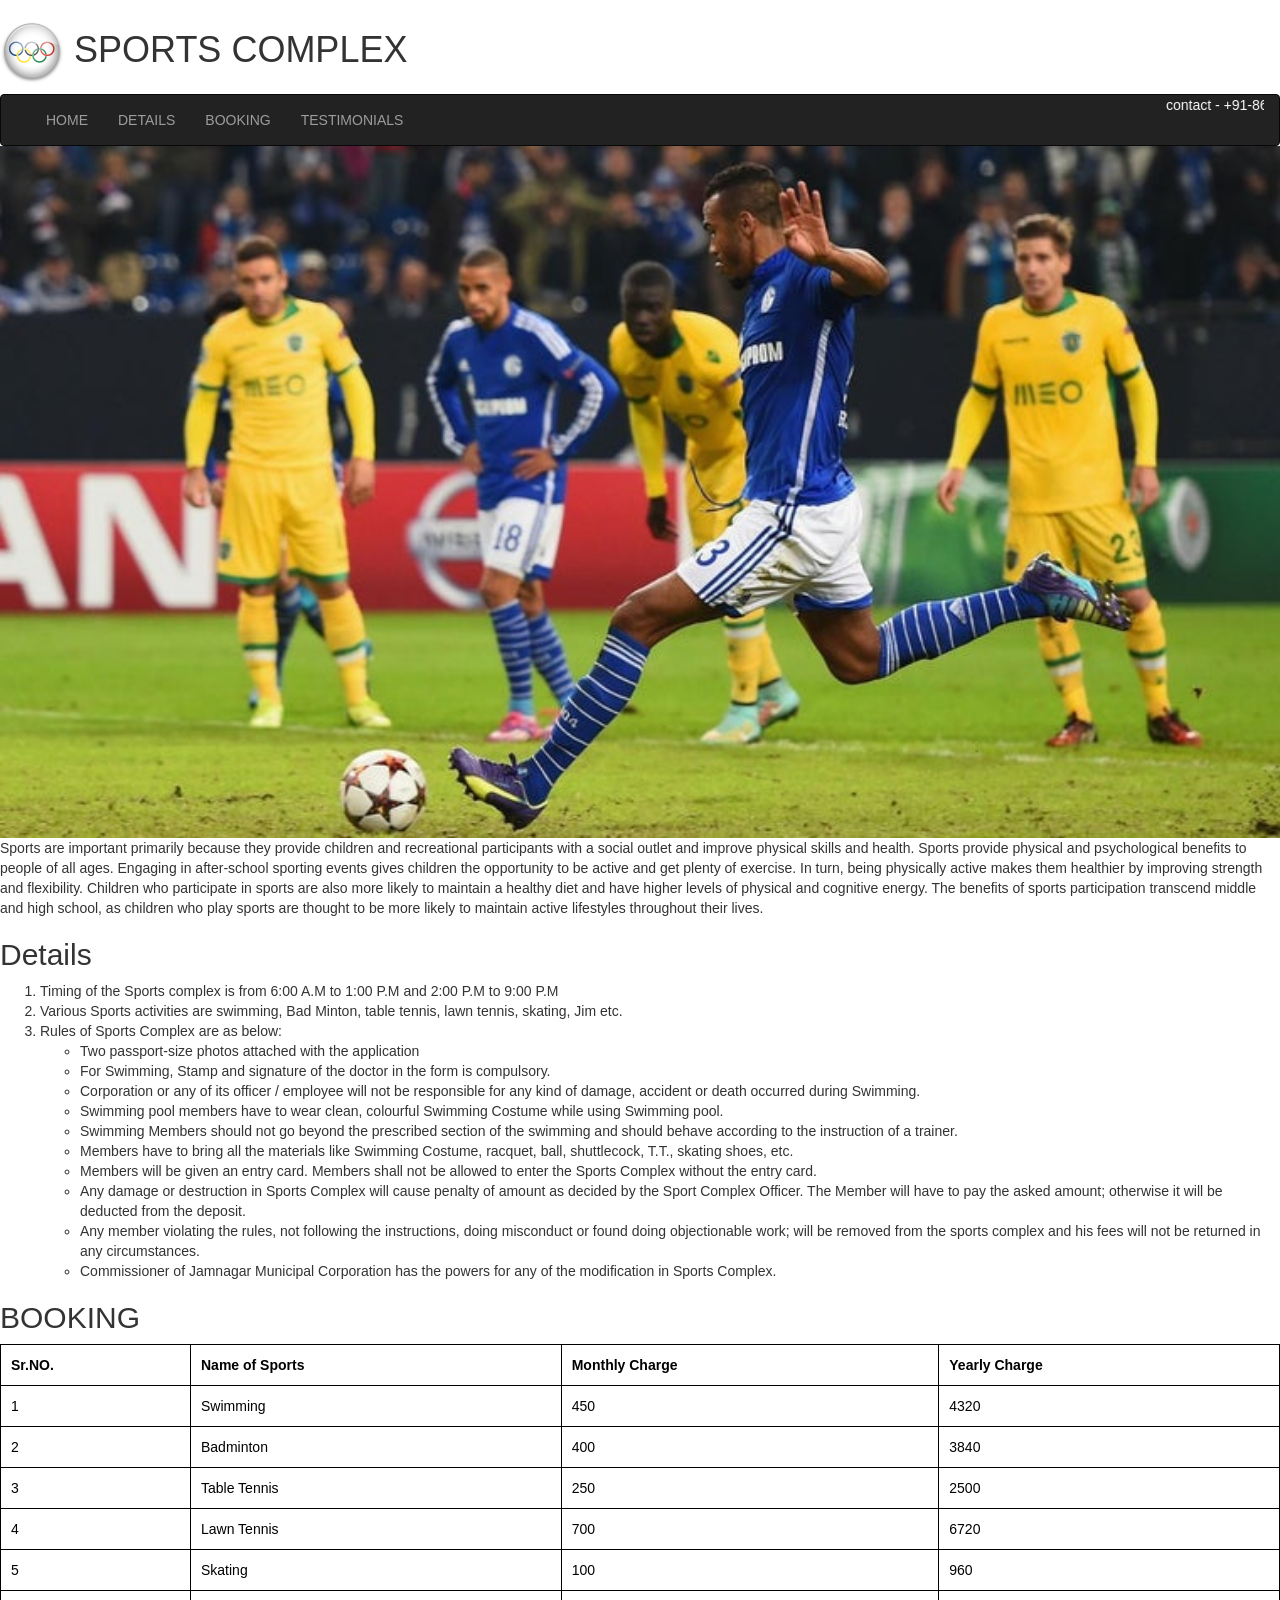
==== sports.html @ f70f38ce "Done" ====
<!DOCTYPE html>
<html>
<head>
  <title>SPORTS</title>
  <meta charset="utf-8">
  <meta name="viewport" content="width=device-width, initial-scale=1">
  <link rel="stylesheet" href="https://maxcdn.bootstrapcdn.com/bootstrap/3.4.0/css/bootstrap.min.css">
  <style>
  * {
  box-sizing: border-box;
  }
  body {
    position: relative;
  }
  .affix {
    top:0;
    width: 100%;
    z-index: 9999 !important;
  }
  .navbar {
    margin-bottom: 0px;
  }
  .affix ~ .container-fluid {
   position: relative;
   top: 50px;
  }


.hero-text {
  text-align: center;
  font-size: 20px;
  position: absolute;
  top: 50%;
  left: 50%;
  transform: translate(-50%, -50%);
  background-color: black;
  background:transparent;
  background: rgb(0, 0, 0);
  background: rgba(0, 0, 0, 0.5);
  color: #bfbfbf;
  width: 100%;
  padding: 20px;
}

#games
{
  border-collapse: collapse;
  width:100%;
  color:black;
  border:1px solid,black;
}
#games th
{
  padding:10px;
  border:1px solid black;
}
#games td
{
  padding:10px;
  border:1px solid black;
}

  </style>
</head>
<h1>
<img src=logo.jpg height=5% width=5%>
 SPORTS COMPLEX</h1>
<center>
<body data-spy="scroll" data-target=".navbar" data-offset="450" >
<nav class="navbar navbar-inverse" data-spy="affix" data-offset-top="" >
  <div class="container-fluid">
    <div class="navbar-header">
        <button type="button" class="navbar-toggle" data-toggle="collapse" data-target="#myNavbar">
          <span class="icon-bar"></span>
          <span class="icon-bar"></span>
          <span class="icon-bar"></span>
        </button>
    </div>
    <div>
      <div class="collapse navbar-collapse" id="myNavbar">
        <ul class="nav navbar-nav">
          <li><a href="sports.html" name="home">HOME</a></li>
          <li><a href="#details">DETAILS</a></li>
          <li><a href="#booking">BOOKING</a></li>
          <li><a href="#testimonials">TESTIMONIALS</a></li>
          </ul>
          <ul class="nav navbar-nav navbar-right">
          <li><marquee ><font color="White">contact - +91-8699772490 / sportscomplex@gmail.com</font></marquee></li>
          </ul>
	  </div>
  	</div>
  </div>
</nav>
</center>
<div>
    <img src=sports.jpg width=100%>
    Sports are important primarily because they provide children and recreational participants with a social outlet and improve physical skills and health. Sports provide physical and psychological benefits to people of all ages.

Engaging in after-school sporting events gives children the opportunity to be active and get plenty of exercise. In turn, being physically active makes them healthier by improving strength and flexibility. Children who participate in sports are also more likely to maintain a healthy diet and have higher levels of physical and cognitive energy. The benefits of sports participation transcend middle and high school, as children who play sports are thought to be more likely to maintain active lifestyles throughout their lives.
  </div>
  <div id=details>
    <h2>Details</h2>
<ol>
  <li>Timing of the Sports complex is from 6:00 A.M to 1:00 P.M and 2:00 P.M to 9:00 P.M</li>
  <li>Various Sports activities are swimming, Bad Minton, table tennis, lawn tennis, skating, Jim etc.</li>
  <li>Rules of Sports Complex are as below:
    <ul>
      <li>Two passport-size photos attached with the application</li>
      <li>For Swimming, Stamp and signature of the doctor in the form is compulsory.</li>
      <li>Corporation or any of its officer / employee will not be responsible for any kind of damage, accident or death occurred during Swimming.</li>
      <li>Swimming pool members have to wear clean, colourful Swimming Costume while using Swimming pool.</li>
      <li>Swimming Members should not go beyond the prescribed section of the swimming and should behave according to the instruction of a trainer.</li>
      <li>Members have to bring all the materials like Swimming Costume, racquet, ball, shuttlecock, T.T., skating shoes, etc.</li>
      <li>Members will be given an entry card. Members shall not be allowed to enter the Sports Complex without the entry card.</li>
      <li>Any damage or destruction in Sports Complex will cause penalty of amount as decided by the Sport Complex Officer. The Member will have to pay the asked amount; otherwise it will be deducted from the deposit.</li>
      <li>Any member violating the rules, not following the instructions, doing misconduct or found doing objectionable work; will be removed from the sports complex and his fees will not be returned in any circumstances.</li>
      <li>Commissioner of Jamnagar Municipal Corporation has the powers for any of the modification in Sports Complex. </li>
      </ul>
      </li>
      </ol>
      </div>
      <div id="booking">
        <h2>BOOKING</h2>
        <table id="games">
          <tr>
            <th>Sr.NO.</th>
            <th>Name of Sports</th>
            <th>Monthly Charge</th>
            <th>Yearly Charge</th>
        </tr>

          <tr>
            <td>1</td>
            <td>Swimming</td>
            <td>450</td>
            <td>4320</td></tr>

            <tr>
              <td>2</td>
              <td>Badminton</td>
              <td>400</td>
              <td>3840</td></tr>

              <tr>
                <td>3</td>
                <td>Table Tennis</td>
                <td>250</td>
                <td>2500</td></tr>

                <tr>
                  <td>4</td>
                  <td>Lawn Tennis</td>
                  <td>700</td>
                  <td>6720</td></tr>

                  <tr>
                    <td>5</td>
                    <td>Skating</td>
                    <td>100</td>
                    <td>960</td></tr>


                    <tr>
                      <td>6</td>
                      <td>Gym</td>
                      <td>500</td>
                      <td>4800</td></tr>
</table>
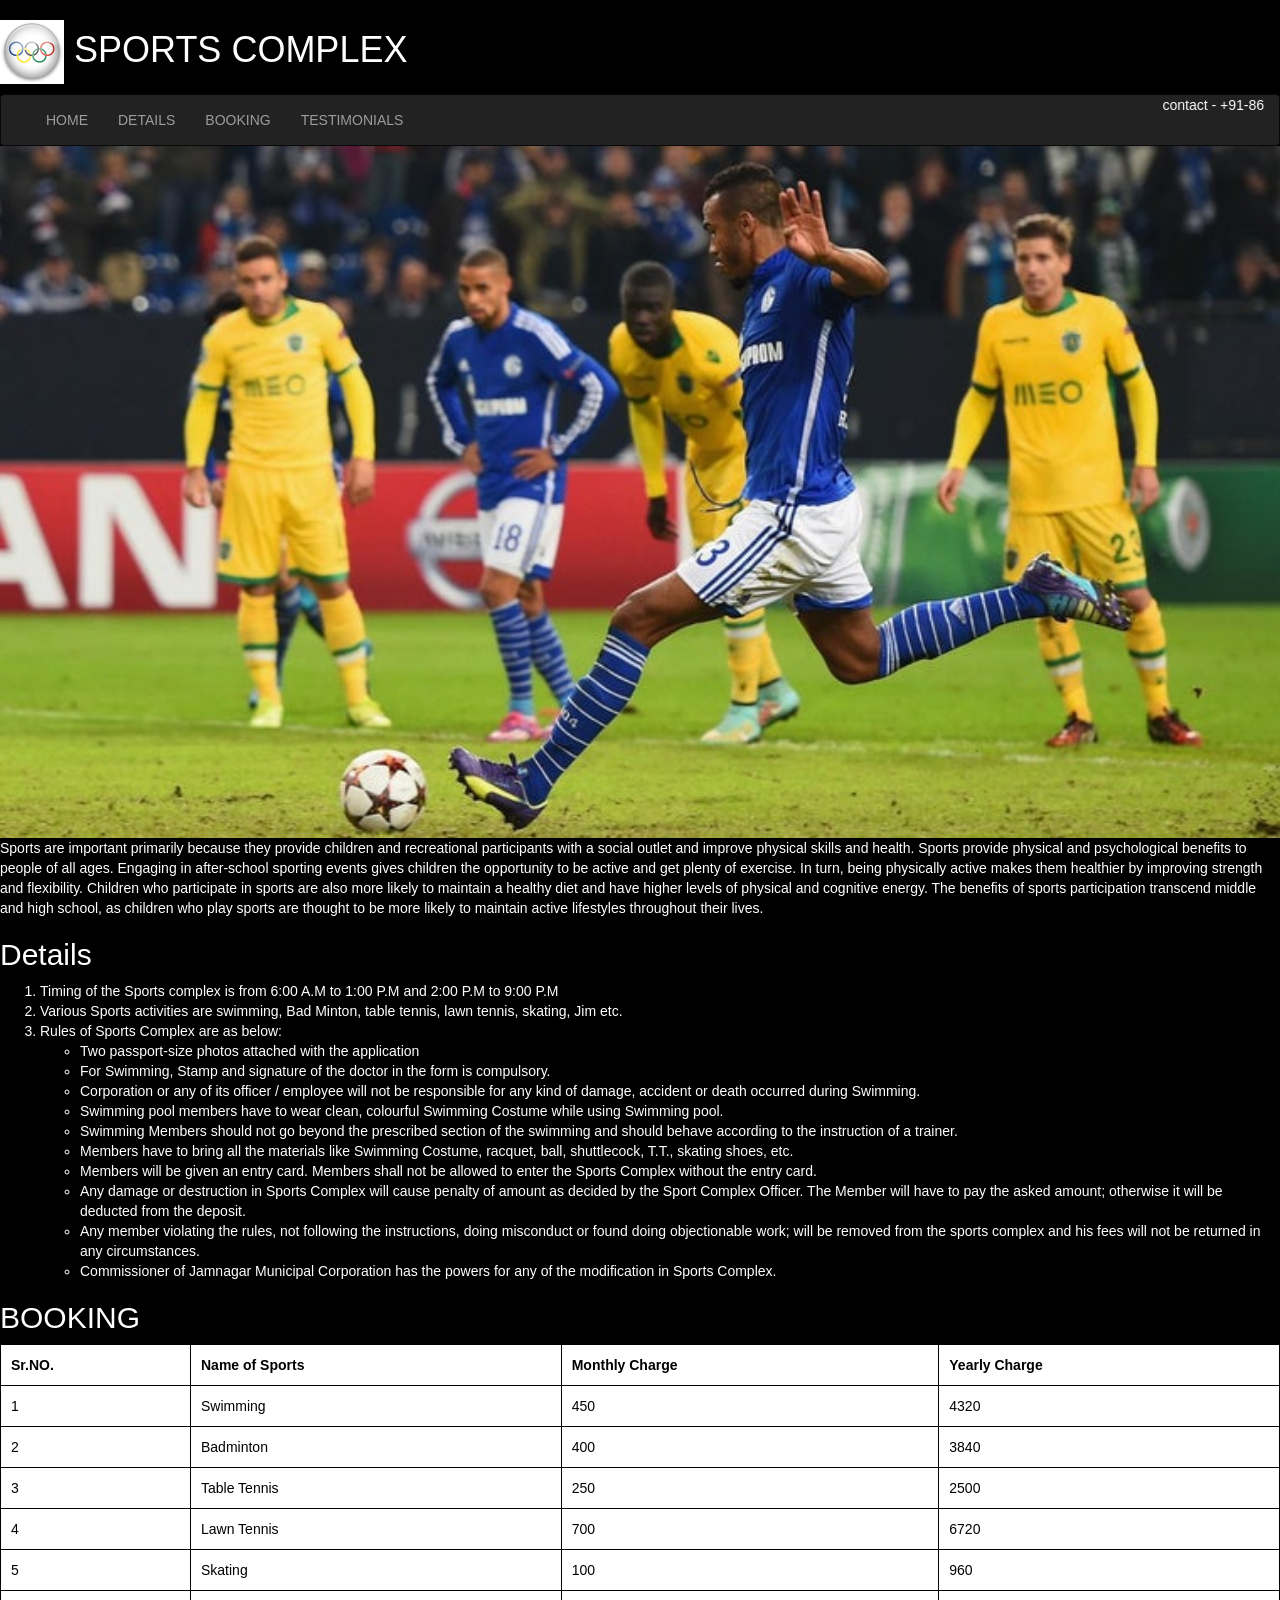
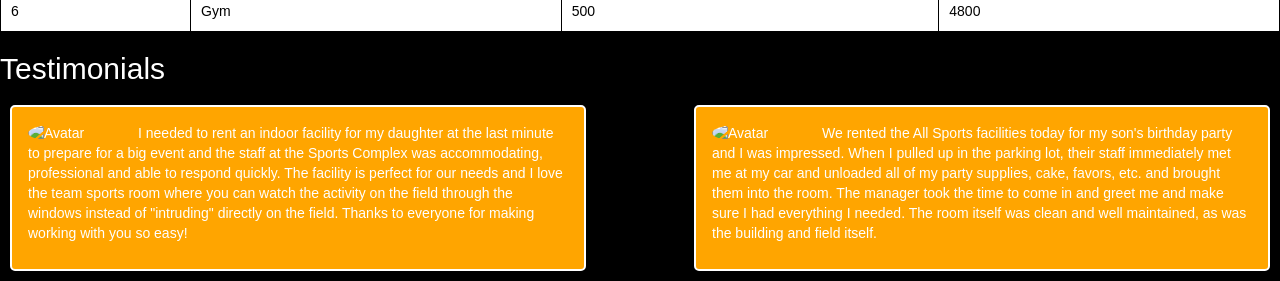
==== commit 1827ada2: "Commit" ====
--- a/sports.html
+++ b/sports.html
@@ -8,9 +8,13 @@
   <style>
   * {
   box-sizing: border-box;
+
+  color:white;
   }
   body {
     position: relative;
+    background-color: Black;
+    color:white;
   }
   .affix {
     top:0;
@@ -47,26 +51,119 @@
   border-collapse: collapse;
   width:100%;
   color:black;
-  border:1px solid,black;
+  border:1px solid black;
+  Background-color: white;
 }
 #games th
 {
   padding:10px;
+  color:black;
   border:1px solid black;
+  Background-color: white;
 }
 #games td
 {
   padding:10px;
+  color:black;
   border:1px solid black;
-}
-
+  Background-color: white;
+}
+#home
+{
+  background-color: Black;
+  color:white
+}
+.container1 {
+border: 2px solid white;
+background-color: orange;
+
+border-radius: 5px;
+padding: 16px;
+margin: 10px;
+float: left;
+width: 45%;
+    height: 100%;
+}
+
+.container1::after {
+content: "";
+clear: both;
+display: table;
+}
+
+.container1 img {
+float: left;
+margin-right: 20px;
+border-radius: 50%;
+}
+
+.container1 span {
+font-size: 20px;
+margin-right: 15px;
+color: black;
+}
+
+@media (max-width: 500px) {
+.container1 {
+text-align: center;
+}
+.container1 img {
+margin: auto;
+float: none;
+display: block;
+}
+
+
+}
+
+.container3 {
+border: 2px solid white;
+background-color: orange;
+border-radius: 5px;
+padding: 16px;
+margin: 10px;
+float: right;
+width: 45%;
+  height: 100%;
+}
+
+.container3::after {
+content: "";
+clear: both;
+display: table;
+}
+
+.container3 img {
+float: left;
+margin-right: 20px;
+border-radius: 50%;
+}
+
+.container3 span {
+font-size: 20px;
+color: black;
+margin-right: 15px;
+}
+
+@media (max-width: 500px) {
+.container3 {
+text-align: center;
+}
+.container3 img {
+margin: auto;
+float: none;
+display: block;
+}
+
+
+}
   </style>
 </head>
+<body data-spy="scroll" data-target=".navbar" data-offset="450" >
 <h1>
 <img src=logo.jpg height=5% width=5%>
  SPORTS COMPLEX</h1>
 <center>
-<body data-spy="scroll" data-target=".navbar" data-offset="450" >
 <nav class="navbar navbar-inverse" data-spy="affix" data-offset-top="" >
   <div class="container-fluid">
     <div class="navbar-header">
@@ -79,7 +176,7 @@
     <div>
       <div class="collapse navbar-collapse" id="myNavbar">
         <ul class="nav navbar-nav">
-          <li><a href="sports.html" name="home">HOME</a></li>
+          <li><a href=#home>HOME</a></li>
           <li><a href="#details">DETAILS</a></li>
           <li><a href="#booking">BOOKING</a></li>
           <li><a href="#testimonials">TESTIMONIALS</a></li>
@@ -91,9 +188,9 @@
   	</div>
   </div>
 </nav>
+<img src=sports.jpg width=100%>
 </center>
-<div>
-    <img src=sports.jpg width=100%>
+<div id=home>
     Sports are important primarily because they provide children and recreational participants with a social outlet and improve physical skills and health. Sports provide physical and psychological benefits to people of all ages.
 
 Engaging in after-school sporting events gives children the opportunity to be active and get plenty of exercise. In turn, being physically active makes them healthier by improving strength and flexibility. Children who participate in sports are also more likely to maintain a healthy diet and have higher levels of physical and cognitive energy. The benefits of sports participation transcend middle and high school, as children who play sports are thought to be more likely to maintain active lifestyles throughout their lives.
@@ -166,3 +263,17 @@
                       <td>500</td>
                       <td>4800</td></tr>
 </table>
+<div id="testimonials">
+<h2>Testimonials</h2>
+
+         <div class="container1">
+ <img src="images.jpg" alt="Avatar" style="width:90px">
+ <p><font color="black">I needed to rent an indoor facility for my daughter at the last minute to prepare for a big event and the staff at the Sports Complex was accommodating, professional and able to respond quickly. The facility is perfect for our needs and I love the team sports room where you can watch the activity on the field through the windows instead of "intruding" directly on the field.
+Thanks to everyone for making working with you so easy!</font></p>
+</div>
+
+   <div class="container3">
+ <img src="download.jpg" alt="Avatar" style="width:90px">
+ <p><font color="black">We rented the All Sports facilities today for my son's birthday party and I was impressed. When I pulled up in the parking lot, their staff immediately met me at my car and unloaded all of my party supplies, cake, favors, etc. and brought them into the room. The manager took the time to come in and greet me and make sure I had everything I needed. The room itself was clean and well maintained, as was the building and field itself.</p>
+</font>   </div>
+           </div>
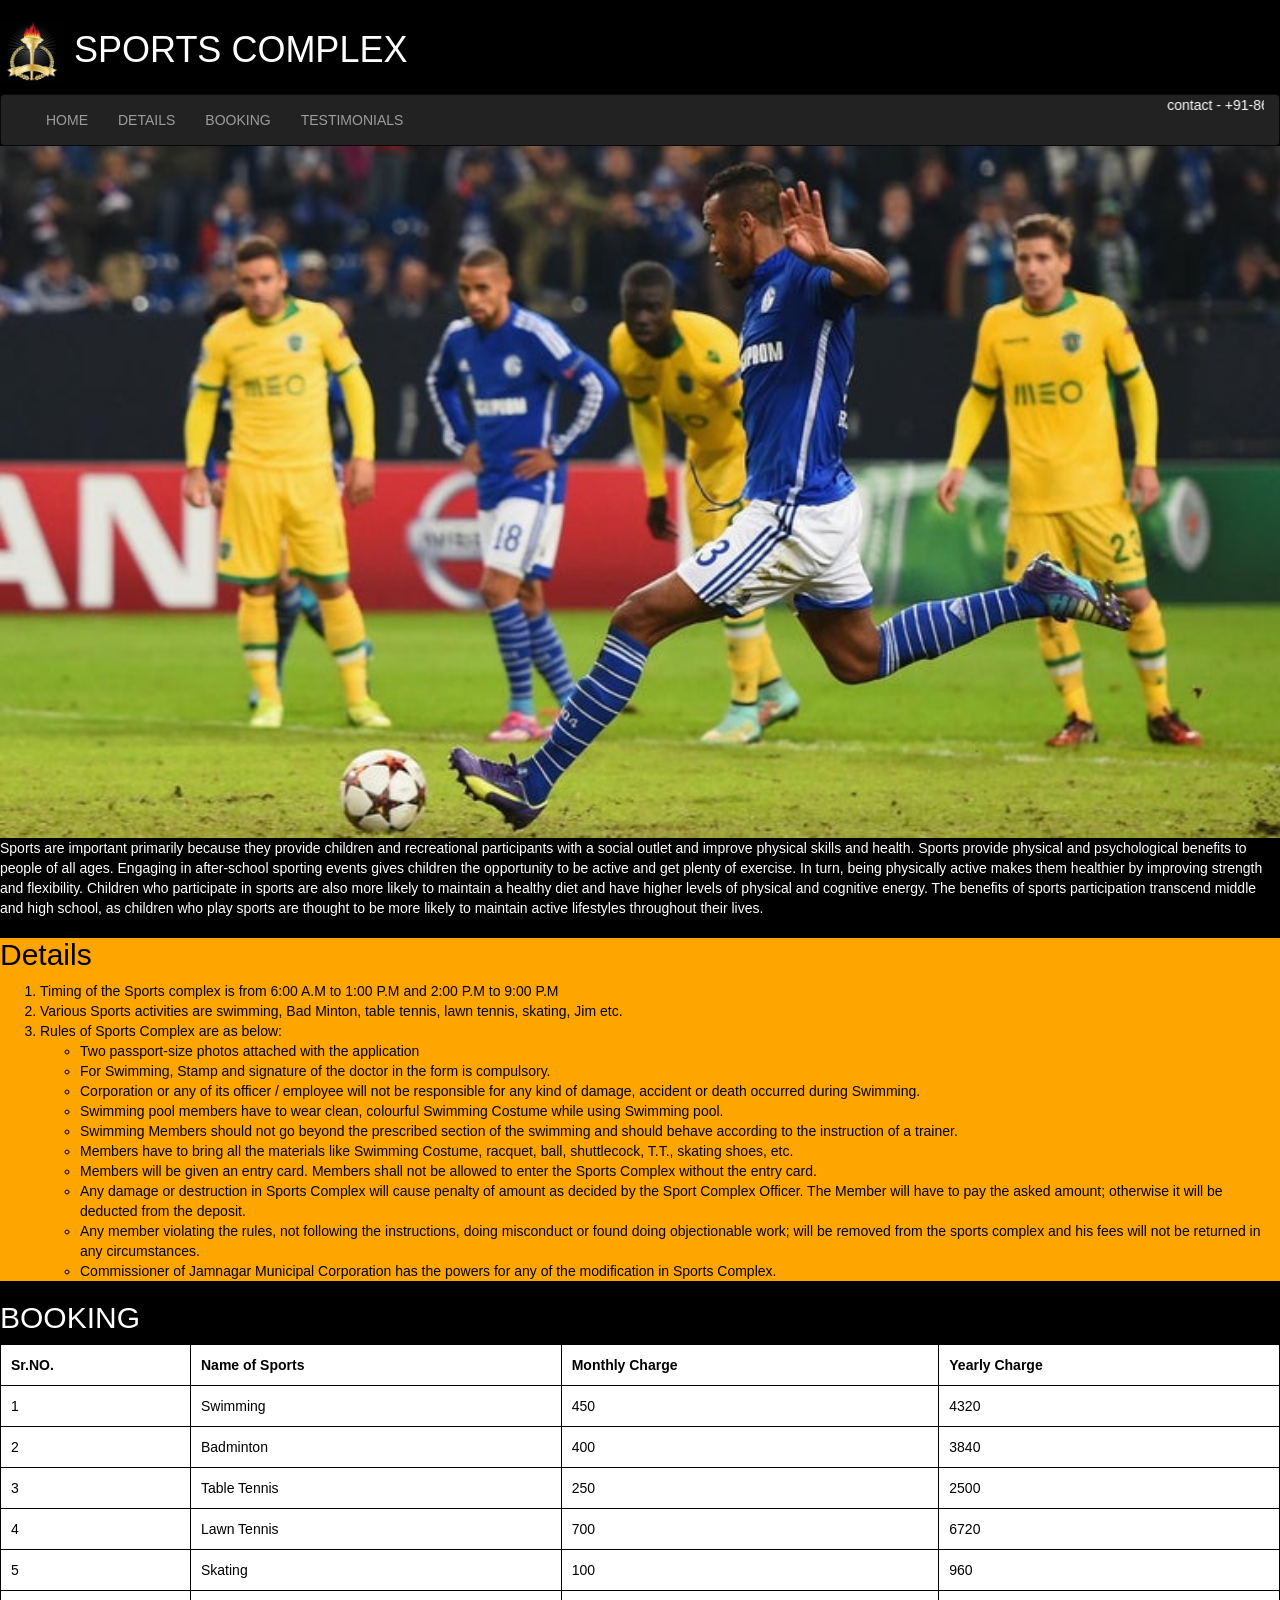
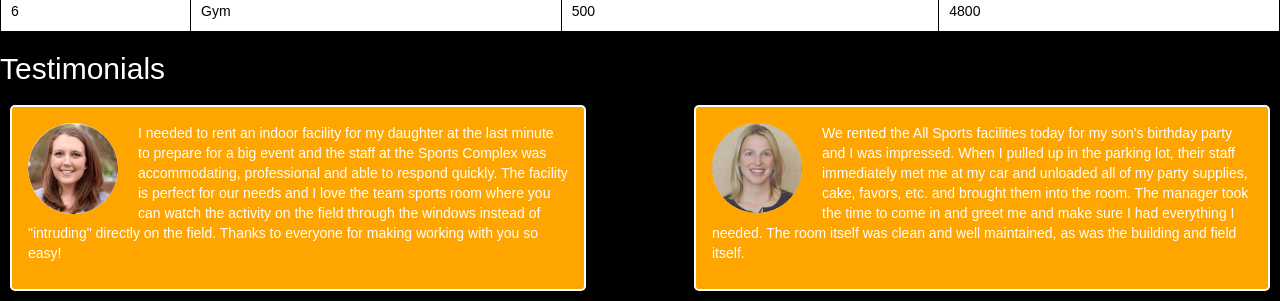
==== commit bd24e2ed: "sports club site created successfully" ====
--- a/sports.html
+++ b/sports.html
@@ -5,159 +5,8 @@
   <meta charset="utf-8">
   <meta name="viewport" content="width=device-width, initial-scale=1">
   <link rel="stylesheet" href="https://maxcdn.bootstrapcdn.com/bootstrap/3.4.0/css/bootstrap.min.css">
-  <style>
-  * {
-  box-sizing: border-box;
+  <link rel="stylesheet" href="sports.css">
 
-  color:white;
-  }
-  body {
-    position: relative;
-    background-color: Black;
-    color:white;
-  }
-  .affix {
-    top:0;
-    width: 100%;
-    z-index: 9999 !important;
-  }
-  .navbar {
-    margin-bottom: 0px;
-  }
-  .affix ~ .container-fluid {
-   position: relative;
-   top: 50px;
-  }
-
-
-.hero-text {
-  text-align: center;
-  font-size: 20px;
-  position: absolute;
-  top: 50%;
-  left: 50%;
-  transform: translate(-50%, -50%);
-  background-color: black;
-  background:transparent;
-  background: rgb(0, 0, 0);
-  background: rgba(0, 0, 0, 0.5);
-  color: #bfbfbf;
-  width: 100%;
-  padding: 20px;
-}
-
-#games
-{
-  border-collapse: collapse;
-  width:100%;
-  color:black;
-  border:1px solid black;
-  Background-color: white;
-}
-#games th
-{
-  padding:10px;
-  color:black;
-  border:1px solid black;
-  Background-color: white;
-}
-#games td
-{
-  padding:10px;
-  color:black;
-  border:1px solid black;
-  Background-color: white;
-}
-#home
-{
-  background-color: Black;
-  color:white
-}
-.container1 {
-border: 2px solid white;
-background-color: orange;
-
-border-radius: 5px;
-padding: 16px;
-margin: 10px;
-float: left;
-width: 45%;
-    height: 100%;
-}
-
-.container1::after {
-content: "";
-clear: both;
-display: table;
-}
-
-.container1 img {
-float: left;
-margin-right: 20px;
-border-radius: 50%;
-}
-
-.container1 span {
-font-size: 20px;
-margin-right: 15px;
-color: black;
-}
-
-@media (max-width: 500px) {
-.container1 {
-text-align: center;
-}
-.container1 img {
-margin: auto;
-float: none;
-display: block;
-}
-
-
-}
-
-.container3 {
-border: 2px solid white;
-background-color: orange;
-border-radius: 5px;
-padding: 16px;
-margin: 10px;
-float: right;
-width: 45%;
-  height: 100%;
-}
-
-.container3::after {
-content: "";
-clear: both;
-display: table;
-}
-
-.container3 img {
-float: left;
-margin-right: 20px;
-border-radius: 50%;
-}
-
-.container3 span {
-font-size: 20px;
-color: black;
-margin-right: 15px;
-}
-
-@media (max-width: 500px) {
-.container3 {
-text-align: center;
-}
-.container3 img {
-margin: auto;
-float: none;
-display: block;
-}
-
-
-}
-  </style>
 </head>
 <body data-spy="scroll" data-target=".navbar" data-offset="450" >
 <h1>
--- a/sports.css
+++ b/sports.css
@@ -0,0 +1,166 @@
+* {
+box-sizing: border-box;
+
+color:white;
+}
+body {
+  position: relative;
+  background-color: Black;
+  color:white;
+}
+.affix {
+  top:0;
+  width: 100%;
+  z-index: 9999 !important;
+}
+.navbar {
+  margin-bottom: 0px;
+}
+.affix ~ .container-fluid {
+ position: relative;
+ top: 50px;
+}
+
+
+.hero-text {
+text-align: center;
+font-size: 20px;
+position: absolute;
+top: 50%;
+left: 50%;
+transform: translate(-50%, -50%);
+background-color: black;
+background:transparent;
+background: rgb(0, 0, 0);
+background: rgba(0, 0, 0, 0.5);
+color: #bfbfbf;
+width: 100%;
+padding: 20px;
+}
+
+#games
+{
+border-collapse: collapse;
+width:100%;
+color:black;
+border:1px solid black;
+Background-color: white;
+}
+#games th
+{
+padding:10px;
+color:black;
+border:1px solid black;
+Background-color: white;
+}
+#games td
+{
+padding:10px;
+color:black;
+border:1px solid black;
+Background-color: white;
+}
+#home
+{
+background-color: Black;
+color:white
+}
+#details
+{
+background-color: Orange;
+color:black
+}
+#details ul li
+{
+background-color: Orange;
+color:black
+}
+#details ol li
+{
+background-color: Orange;
+color:black
+}
+.container1 {
+border: 2px solid white;
+background-color: orange;
+
+border-radius: 5px;
+padding: 16px;
+margin: 10px;
+float: left;
+width: 45%;
+  height: 100%;
+}
+
+.container1::after {
+content: "";
+clear: both;
+display: table;
+}
+
+.container1 img {
+float: left;
+margin-right: 20px;
+border-radius: 50%;
+}
+
+.container1 span {
+font-size: 20px;
+margin-right: 15px;
+color: black;
+}
+
+@media (max-width: 500px) {
+.container1 {
+text-align: center;
+}
+.container1 img {
+margin: auto;
+float: none;
+display: block;
+}
+
+
+}
+
+.container3 {
+border: 2px solid white;
+background-color: orange;
+border-radius: 5px;
+padding: 16px;
+margin: 10px;
+float: right;
+width: 45%;
+height: 100%;
+}
+
+.container3::after {
+content: "";
+clear: both;
+display: table;
+}
+
+.container3 img {
+float: left;
+margin-right: 20px;
+border-radius: 50%;
+}
+
+.container3 span {
+font-size: 20px;
+color: black;
+margin-right: 15px;
+}
+
+@media (max-width: 500px) {
+.container3 {
+text-align: center;
+}
+.container3 img {
+margin: auto;
+float: none;
+display: block;
+}
+
+
+}
